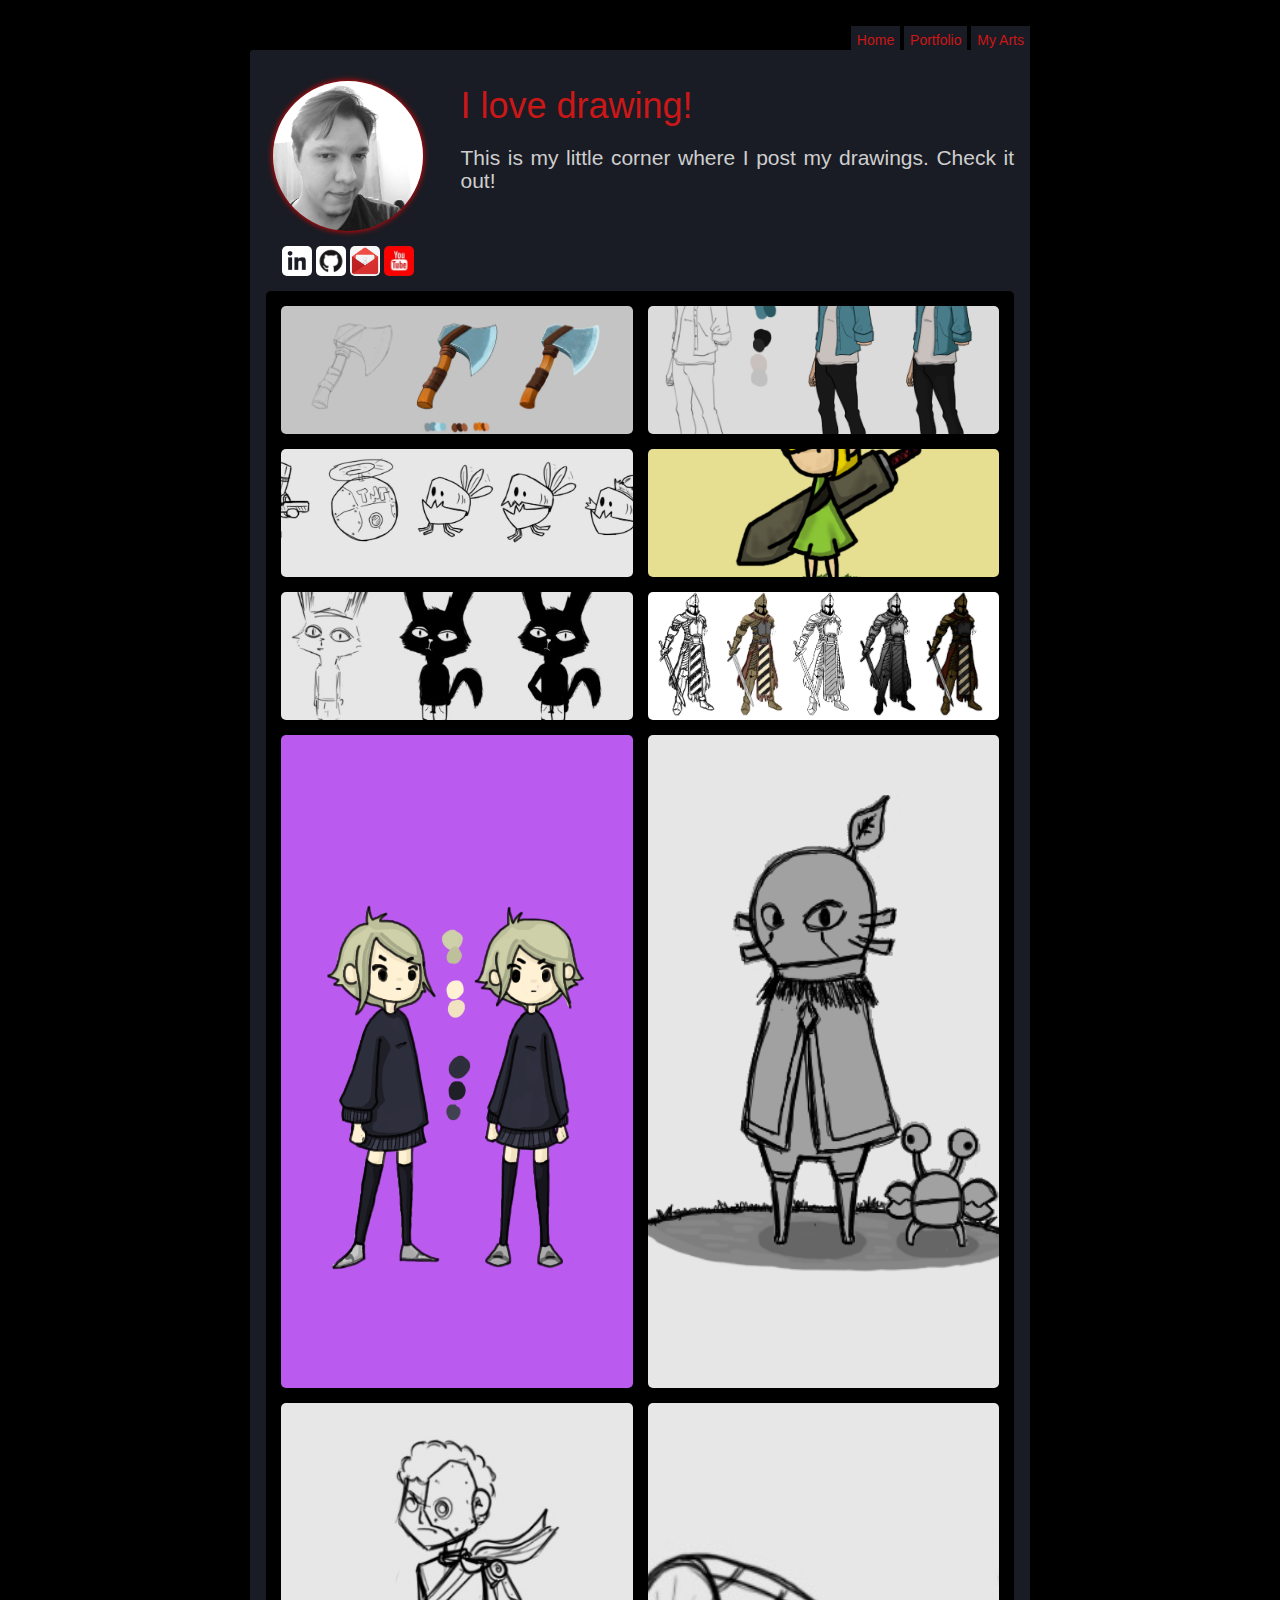
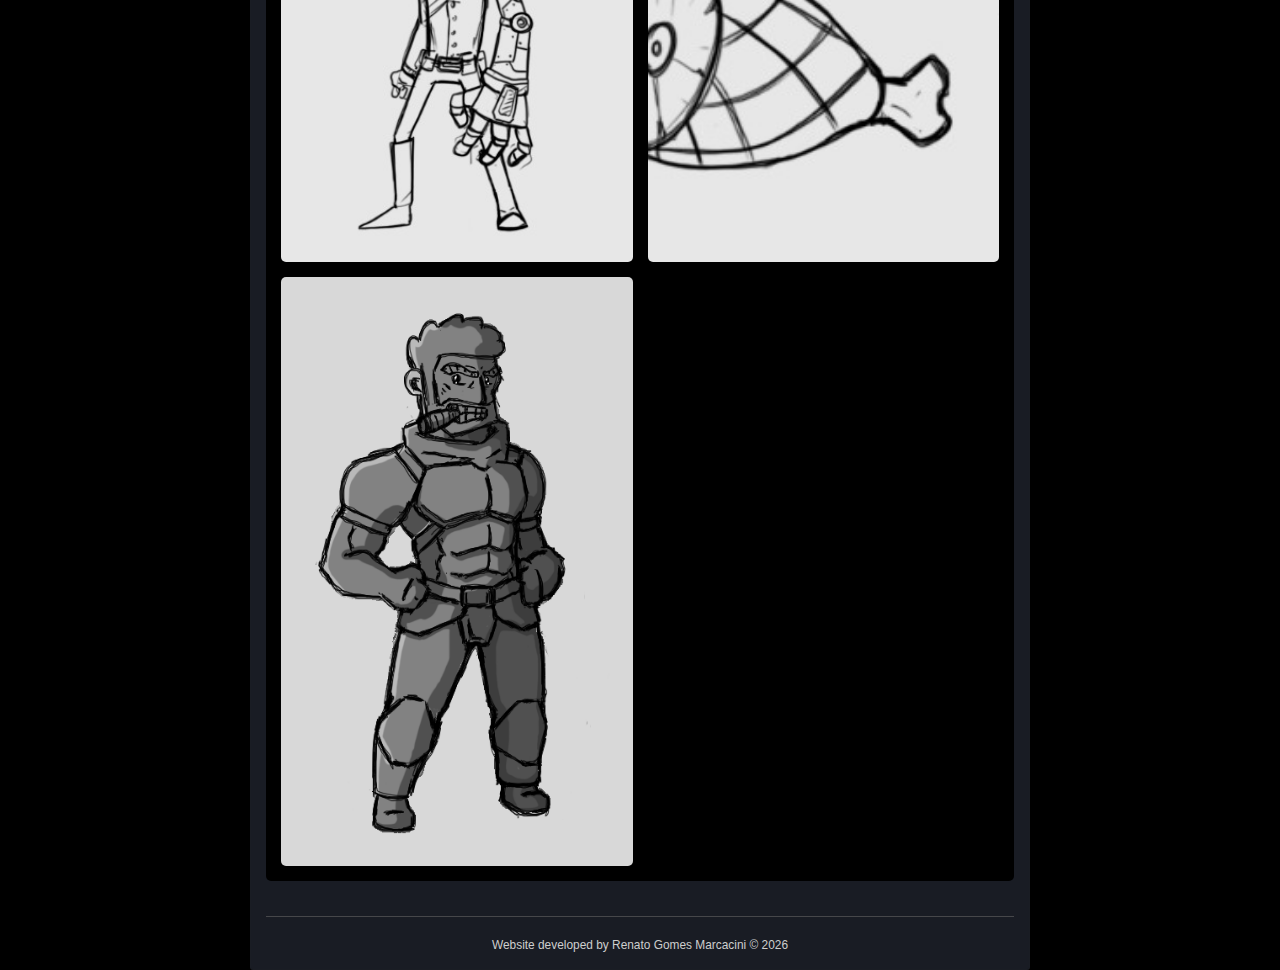
==== art.html @ 97368423 "add art site" ====
<!DOCTYPE html>
<html lang="en">

<head>
    <meta charset="UTF-8">
    <meta http-equiv="X-UA-Compatible" content="IE=edge">
    <meta name="viewport" content="width=device-width, initial-scale=1.0">
    <meta name="google-site-verification" content="MoLiY5X7O9fcezk5A725f2UCpx8jj_1YSWjzFRID5F0" />
    <link rel="stylesheet" href="./style.css">
    <!-- Latest compiled and minified CSS -->
    <link rel="stylesheet" href="https://cdn.jsdelivr.net/npm/bootstrap@3.3.7/dist/css/bootstrap.min.css"
        integrity="sha384-BVYiiSIFeK1dGmJRAkycuHAHRg32OmUcww7on3RYdg4Va+PmSTsz/K68vbdEjh4u" crossorigin="anonymous">
    <title>Renato Gomes Marcacini - My Arts</title>

    <link rel="apple-touch-icon" sizes="180x180" href="./images/apple-touch-icon.png">
    <link rel="icon" type="image/png" sizes="32x32" href="./images/favicon-32x32.png">
    <link rel="icon" type="image/png" sizes="16x16" href="./images/favicon-16x16.png">

</head>

<body>
    <div class="container custom-container" style="padding:0px; background-color: #000000 !important;">
        <nav class="nav">
            <a class="nav-link" href="./index.html#author">Home</a>
            <a class="nav-link" href="./index.html#game">Portfolio</a>
            <a class="nav-link" href="#art">My Arts</a>
            <!-- <a class="nav-link" href="#contact">Contact</a> -->
        </nav>
    </div>
    <div class="container custom-container custom-container-border">
        <section id="author">
            <div class="row">
                <div class="col-md-3">
                    <img class="author_picture" src="./images/autor.png" alt="Picture of author">

                    <div class="social">
                        <a class="social-link" target="_blank"
                            href="https://br.linkedin.com/in/renato-gomes-marcacini-50b78b1a7"><img
                                src="./images/linkedin-white-logo.webp" alt=""></a>
                        <a class="social-link" target="_blank" href="https://github.com/renatomarcacini"><img
                                src="./images/icon-github.png" alt=""></a>
                        <a class="social-link" target="_blank" href="mailto:renato.gomes.marcacini@gmail.com"><img
                                src="./images/email-logo.png" alt=""></a>
                        <a class="social-link" target="_blank" href="https://www.youtube.com/@natogames1702"><img
                                src="./images/icon-youtube.png" alt=""></a>
                    </div>
                </div>
                <div class="col-md-9">
                    <h1>I love drawing! </h1>
                    <h3 class="author-introduction">
                        This is my little corner where I post my drawings. Check it out!
                    </h3>
                </div>
            </div>



        </section>

        <section id="art">
            <div class="row">
                <div class="box">
                    <div class="gallery">

                        <figure class="gallery__item">
                            <img  src="images/arts/art0.jpeg" class="gallery__img myImg" alt="Image 1">
                        </figure>
                        <figure class="gallery__item">
                            <img src="images/arts/art10.jpeg" class="gallery__img myImg" alt="Image 6">
                        </figure>
                        <figure class="gallery__item">
                            <img src="images/arts/art8.jpg" class="gallery__img myImg" alt="Image 6">
                        </figure>
                        <figure class="gallery__item">
                            <img src="images/arts/art2.png" class="gallery__img myImg" alt="Image 3">
                        </figure>
                        <figure class="gallery__item">
                            <img src="images/arts/art3.jpeg" class="gallery__img myImg" alt="Image 4">
                        </figure>
                        <figure class="gallery__item">
                            <img src="images/arts/art4.png" class="gallery__img myImg" alt="Image 5">
                        </figure>
                        <figure class="gallery__item">
                            <img src="images/arts/art5.png" class="gallery__img myImg" alt="Image 6">
                        </figure>
                        
                        <figure class="gallery__item">
                            <img src="images/arts/art6.png" class="gallery__img myImg" alt="Image 6">
                        </figure>
                        <figure class="gallery__item">
                            <img src="images/arts/art1.jpeg" class="gallery__img myImg" alt="Image 2">
                        </figure>
                        <figure class="gallery__item">
                            <img src="images/arts/art7.jpeg" class="gallery__img myImg" alt="Image 6">
                        </figure>
                      
                        <figure class="gallery__item">
                            <img src="images/arts/art9.png" class="gallery__img myImg" alt="Image 6">
                        </figure>
                    </div>

                </div>
            </div>



            <!-- Trigger the Modal -->
            <!-- <img class="myImg" src="./images/arts/art0.jpeg" alt="Snow" style="width:60%;max-width:300px;height: 500px;">
            <img class="myImg" src="./images/arts/art1.jpeg" alt="Snow" style="width:60%;max-width:300px;"> -->

            <!-- The Modal -->
            <div id="myModal" class="modal">

                <div class="modal-close-parent">

                    <!-- The Close Button -->
                    <span  class="modal-close">&times;</span>
                </div>

                <!-- Modal Content (The Image) -->
                <img class="modal-content img-fluid" id="img01">


            </div>

        </section>



        <hr>
        <small>Website developed by Renato Gomes Marcacini © <span id="dataAtual"></span></small>
    </div>


    <script src="https://code.jquery.com/jquery-3.3.1.slim.min.js"
        integrity="sha384-q8i/X+965DzO0rT7abK41JStQIAqVgRVzpbzo5smXKp4YfRvH+8abtTE1Pi6jizo"
        crossorigin="anonymous"></script>
    <script src="https://cdnjs.cloudflare.com/ajax/libs/popper.js/1.14.3/umd/popper.min.js"
        integrity="sha384-ZMP7rVo3mIykV+2+9J3UJ46jBk0WLaUAdn689aCwoqbBJiSnjAK/l8WvCWPIPm49"
        crossorigin="anonymous"></script>
    <script src="https://stackpath.bootstrapcdn.com/bootstrap/4.1.3/js/bootstrap.min.js"
        integrity="sha384-ChfqqxuZUCnJSK3+MXmPNIyE6ZbWh2IMqE241rYiqJxyMiZ6OW/JmZQ5stwEULTy"
        crossorigin="anonymous"></script>

    <script>
        function exibirDataAtual() {
            var dataAtual = new Date();
            var ano = dataAtual.getFullYear();
            document.getElementById('dataAtual').textContent = ano;
        }

        exibirDataAtual();


// Get the modal
var modal = document.getElementById("myModal");

// Get the image and insert it inside the modal - use its "alt" text as a caption
var img = document.getElementsByClassName("myImg");
var modalImg = document.getElementById("img01");

console.log(img);

for (var i = 0; i < img.length; i++) {
    img[i].onclick = function () {
        modal.style.display = "block";
        modalImg.src = this.src;
    };
}

// Get the <span> element that closes the modal
var span = document.getElementsByClassName("modal-close")[0];

// When the user clicks on <span> (x), close the modal
span.onclick = function () {
    modal.style.display = "none";
};

    </script>
</body>

</html>
---- style.css ----
body {
    background-color: #000000 !important;
}

.box {
    background-color: #000000;
    padding: 15px;
    border-radius: 5px;
    margin: 15px;
}

.box li {
    font-size: 15px !important;
}

.box a {
    color: #CC1718;

}

.box a:hover {
    color: #CC1718;
}

.container {
    background-color: #191C24;
    color: #cecece;
}

h1,
h4 {
    color: #CC1718 !important;
}


.progress {
    background-color: #cc17182b !important;
}

.progress-bar {
    background-color: #CC1718 !important;
}

hr {
    border-color: #5e5e5ea8 !important;
}


/* #author,
#game,
#contact {
    border: 1px dotted rgba(0, 0, 0, 0.521);
    padding: 15px;
    margin-bottom: 15px;
} */


.author_picture {
    display: block;
    width: 150px;
    border-radius: 100%;
    margin: 15px auto;
    /* border: 4px solid #CC1718; */
    filter: drop-shadow(0 0 0.3rem #ff0000);
}

.author-introduction {
    text-align: justify;
    font-size: 21px;
}

.social {
    display: block;
    text-align: center;
    list-style: none;
    margin: 0 auto !important;
    padding: 0;
}

.social li {
    display: block;
    text-align: center;
    list-style: none;
    margin: 0 auto;
}

.social-link img {
    width: 30px;
    height: 30px;
    border-radius: 5px;
}

.custom-container {
    max-width: 780px;
    /* margin: 50px 0; */

}

.custom-container-border {
    border: 1px solid #2b2b2b1a;
    border-radius: 3px;
    padding: 15px;
}

.nav {
    text-align: end;
    margin: 30px 0 0 0;

}

.nav-link {
    /* background-color: white; */
    background-color: #191C24;
    padding: 5px;
    border: 1px solid #191C24;
    color: #CC1718;
}



.nav-link:hover {
    background-color: #CC1718;
    color: white;
    padding: 5px;
    border: 1px solid #CC1718;
    text-decoration: none;

}

.progress-title {
    margin: 10px auto;
    text-align: center;

}

.progress-label {
    float: left;
    margin-right: 1em;
    width: 65px;
}

.progress {
    margin-bottom: 10px !important;
}

#game {
    padding: 0 15px;
}


#game h1 {
    text-align: center;
    margin: 5px 0 -5px 0;
}



#game .game-category {
    border-bottom: 25px solid #000000;
    border-left: 25px solid transparent;
    border-right: 25px solid transparent;
    height: 0;
    text-align: center;
    max-width: 300px;
    margin: 15px auto 0 auto;
    color: #CC1718;
}



.game-grid {
    border: 1px solid #080a0c;
}


.game-grid .col-md-4 {
    padding: 0 !important;
}


.game-box {
    position: relative;
    min-width: 250px;
    min-height: 250px;
    border: 2px solid black;
}

.game-box:hover .game-links {
    transition: 0.3s;
    opacity: 1;
}

.game-box:hover .game-background {
    -webkit-filter: brightness(20%);
}

.game-box a {
    color: white;
    text-decoration: none;
}


.game-box .link-logo {
    display: inline-block;
    width: 30px !important;
    height: 30px !important;
}

.game-box h3 {
    font-size: 18px;
    transition: 0.2s ease;
    margin: 0;
    height: 75px;
}

.game-box:hover a {
    color: white;
    text-decoration: none;
}

.game-box:hover h3 {
    display: table-cell;
    vertical-align: bottom;
    color: white;
    text-decoration: none;
    font-size: 30px;
}




.game-box:hover .game-links {
    transition: 0.3s;
    opacity: 1;

}

.game-box .game-background {
    position: absolute;
    width: 100%;
    height: 100%;
    -webkit-filter: brightness(100%);
    transition: 0.3s;
    border-radius: 2px;

}

.game-links {
    position: absolute;
    bottom: 80px;
    width: 100%;
    text-align: center;
    opacity: 0;
}



.link {
    display: block;
    margin: 0 auto;
    max-width: 115px !important;
    padding: 5px;
    border: 1px solid white;
    background-color: white;
    border-radius: 20px;
    color: #2b2b2b !important;
    transition: 0.3s ease;
}

.link:hover {
    max-width: 125px !important;
    /* background-color: rgb(235, 235, 235); */
    background-color: white;
}

#contact h3 {
    margin: 5px 0px;
    text-align: center;
}

small {
    display: block;
    text-align: center;
    margin: 15px 0 0 0;
}

#contact p {
    margin: 0;
}

.downloads {
    display: block;
    margin: 0 auto;
    text-align: center;
}

.download-link {
    margin: 0 auto;
    text-align: center;
    max-width: 130px;
    padding: 8px;
    margin-left: 15px;
    border: 1px solid white;
    background-color: white;
    color: black !important;
    border-radius: 20px;
}

.download-link img {
    height: 35px;
}


/* ------- NEW ADDITIONS ------ */
.game-project {
    background-color: #000000;
    padding-top: 15px;
    padding-bottom: 15px;
    border-radius: 5px;
    margin: 15px;
}

.game-project-image img {
    height: 175px;
    transition: 0.3s;
    display: block;
    margin: 0 auto;
}

.game-project-image img:hover {
    opacity: 50%;
}

.game-project-title {
    margin: 0;
    margin-bottom: 15px;
    margin-left: 15px;
    color: white;
}

.game-project-title a {
    color: white;
}

.game-project-title a:hover {
    color: white;
}

.game-project-description {
    margin: 0;
    margin-bottom: 15px;
    margin-left: 15px;
    font-size: 18px;
    text-align: justify;

}

.game-project-link {
    margin: 0;
    margin-bottom: 15px;
    margin-left: 15px;
    font-size: 20px;
    padding: 5px;
    border-radius: 15px;
    text-decoration: none;
    color: white;


}

.game-project-link:hover {
    color: white;
}

.game-project-link-logo {
    height: 35px;
    margin-right: 5px;
}

.current-project-image {
    display: block;
    margin: 0 auto;
    width: 70%;
}

.current-project-title {
    text-align: center;
}

.current-project-title a {
    text-align: center;
    color: white !important;
}

.current-project-description {
    text-align: center;
    font-size: 17px;
    text-align: justify;

}

.current-project-link {
    display: block;
    margin: 0 auto;
    text-align: center;
    color: white !important;
    font-size: 20px;
    border: 1px solid black;
    padding: 10px;
    width: 200px;
    border-radius: 15px;
}

.current-project-link-logo {
    text-align: center;
    height: 30px;
    margin-right: 5px;
}

.gallery {
    display: grid;
    grid-template-columns: repeat(2, 2fr);
    grid-template-rows: repeat(3, 10vw);
    grid-gap: 15px;
}

.gallery__img {
    width: 100%;
    height: 100%;
    object-fit: cover;
}

/* Style the Image Used to Trigger the Modal */
.myImg {
    border-radius: 5px;
    cursor: pointer;
    transition: 0.1s;
}

.myImg:hover {
    border: 3px solid red;
    opacity: 0.7;
}

/* The Modal (background) */
.modal {
    display: none;
    /* Hidden by default */
    position: fixed;
    /* Stay in place */
    z-index: 1;
    /* Sit on top */
    padding-top: 100px;
    /* Location of the box */
    left: 0;
    top: 0;
    width: 100%;
    /* Full width */
    height: 100%;
    /* Full height */
    overflow: auto;
    /* Enable scroll if needed */
    background-color: rgb(0, 0, 0);
    /* Fallback color */
    background-color: rgba(0, 0, 0, 0.9);
    /* Black w/ opacity */
}

/* Modal Content (Image) */
.modal-content {
    margin: auto;
    display: block;
    width: 80%;
    max-width: 700px;
}

/* Caption of Modal Image (Image Text) - Same Width as the Image */
#caption {
    margin: auto;
    display: block;
    width: 80%;
    max-width: 700px;
    text-align: center;
    color: #ccc;
    padding: 10px 0;
    height: 150px;
}

/* Add Animation - Zoom in the Modal */
.modal-content {
    animation-name: zoom;
    animation-duration: 0.6s;
    width: auto;
    height: auto;
    max-height: 720px;
}

@keyframes zoom {
    from {
        transform: scale(0)
    }

    to {
        transform: scale(1)
    }
}

.modal-close-parent {
    display: block;
    margin: 0 auto;
    width: 920px;
    text-align: end;
}

/* The Close Button */
.modal-close {
    color: #f1f1f1;
    font-size: 80px;
    font-weight: bold;
    transition: 0.3s;
}

.modal-close:hover,
.modal-close:focus {
    color: #bbb;
    text-decoration: none;
    cursor: pointer;
}

/* 100% Image Width on Smaller Screens */
@media only screen and (max-width: 700px) {
    .modal-content {
        width: 100%;
    }
}
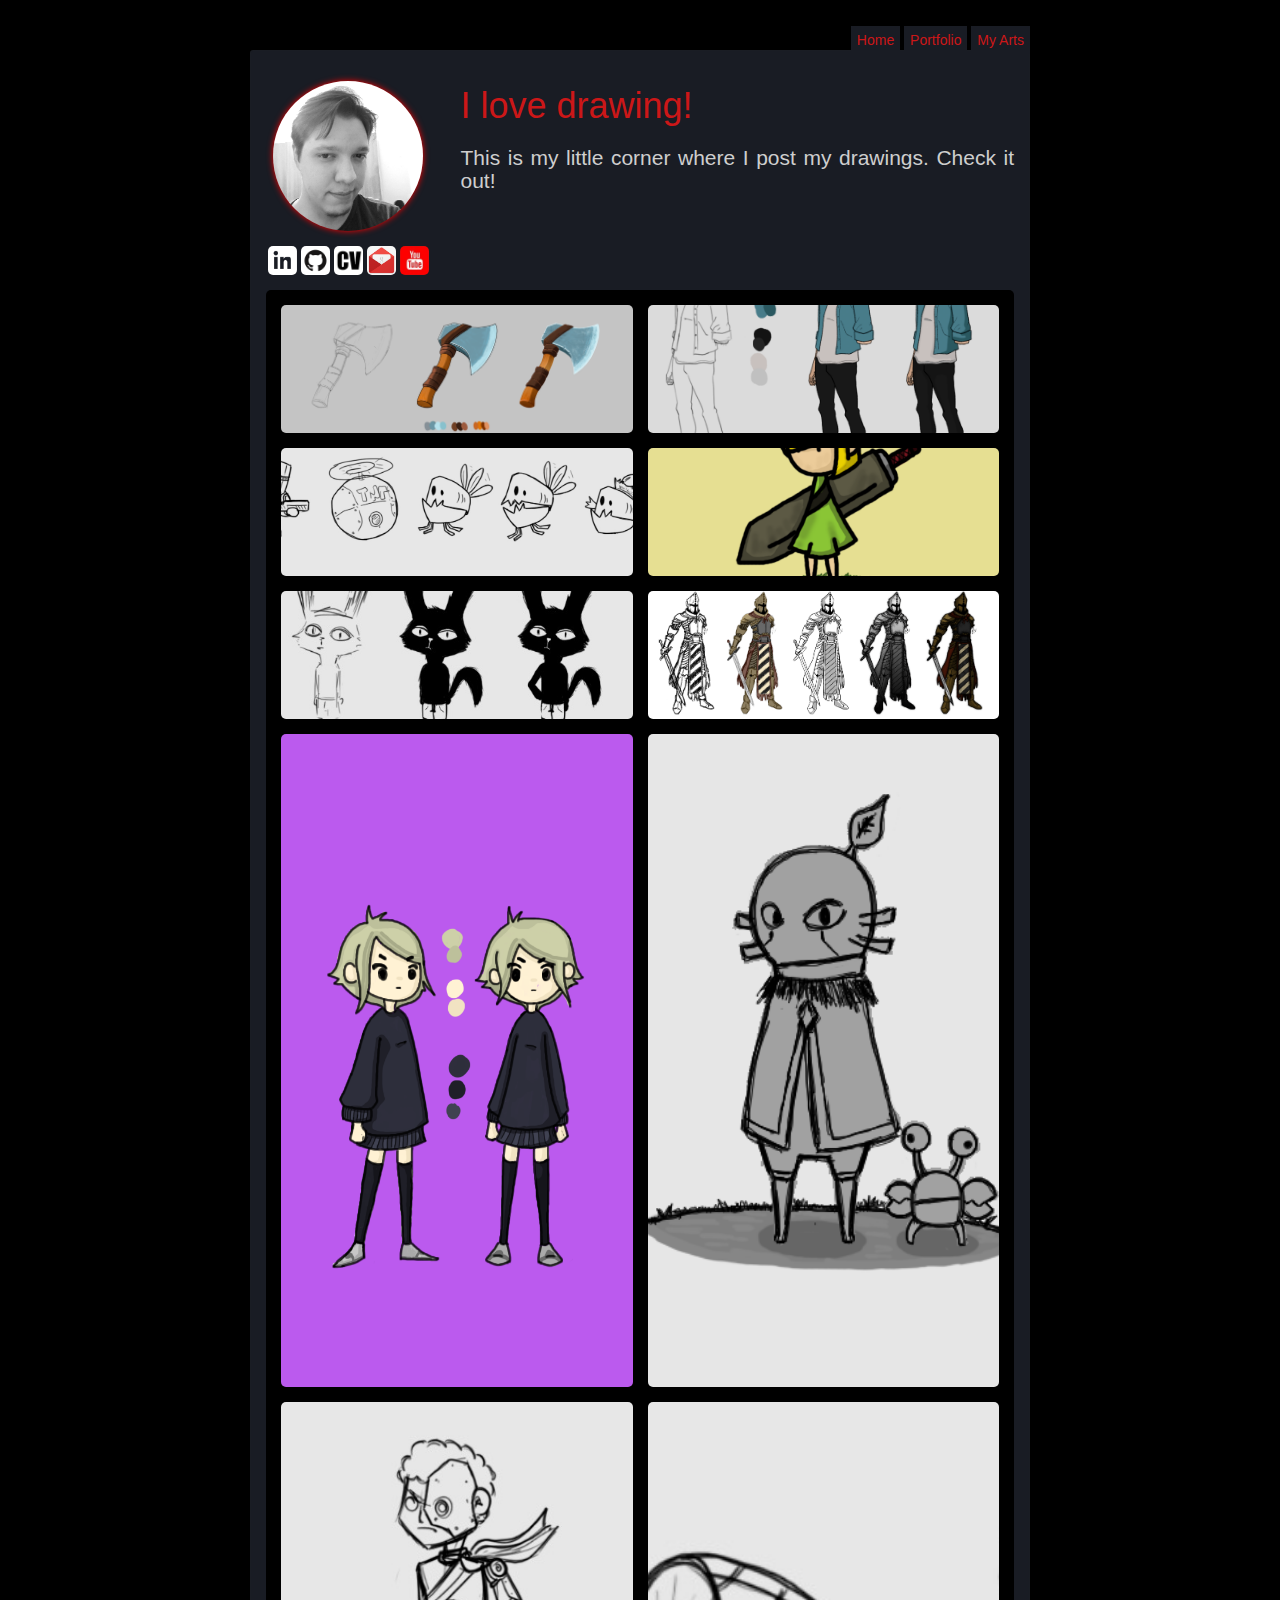
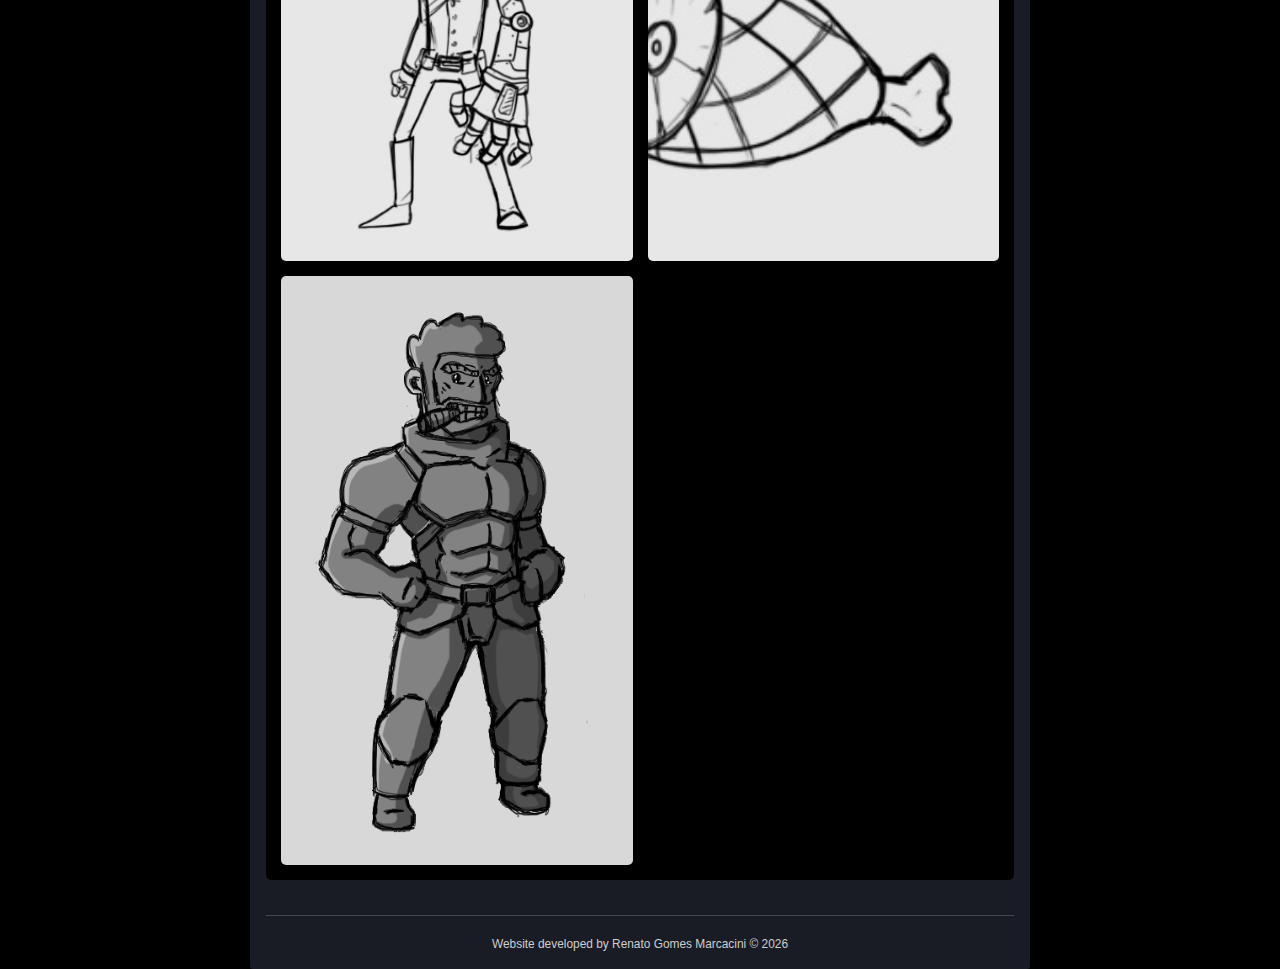
==== commit 6f0af6ad: "feat: added cv link" ====
--- a/art.html
+++ b/art.html
@@ -35,14 +35,16 @@
 
                     <div class="social">
                         <a class="social-link" target="_blank"
-                            href="https://br.linkedin.com/in/renato-gomes-marcacini-50b78b1a7"><img
-                                src="./images/linkedin-white-logo.webp" alt=""></a>
-                        <a class="social-link" target="_blank" href="https://github.com/renatomarcacini"><img
-                                src="./images/icon-github.png" alt=""></a>
-                        <a class="social-link" target="_blank" href="mailto:renato.gomes.marcacini@gmail.com"><img
-                                src="./images/email-logo.png" alt=""></a>
-                        <a class="social-link" target="_blank" href="https://www.youtube.com/@natogames1702"><img
-                                src="./images/icon-youtube.png" alt=""></a>
+                        href="https://br.linkedin.com/in/renato-gomes-marcacini-50b78b1a7"><img
+                            src="./images/linkedin-white-logo.webp" alt=""></a>
+                    <a class="social-link" target="_blank" href="https://github.com/renatomarcacini"><img
+                            src="./images/icon-github.png" alt=""></a>
+                    <a class="social-link" target="_blank" href="https://drive.google.com/file/d/1BGpAu_Qn9uisM7el0HFYAqpdzUo4KB7O/view?usp=sharing"><img
+                            src="./images/cv-icon.png" alt=""></a>
+                    <a class="social-link" target="_blank" href="mailto:renato.gomes.marcacini@gmail.com"><img
+                            src="./images/email-logo.png" alt=""></a>
+                    <a class="social-link" target="_blank" href="https://www.youtube.com/@natogames1702"><img
+                            src="./images/icon-youtube.png" alt=""></a>
                     </div>
                 </div>
                 <div class="col-md-9">
--- a/style.css
+++ b/style.css
@@ -85,8 +85,8 @@
 }
 
 .social-link img {
-    width: 30px;
-    height: 30px;
+    width: 29px;
+    height: 29px;
     border-radius: 5px;
 }
 
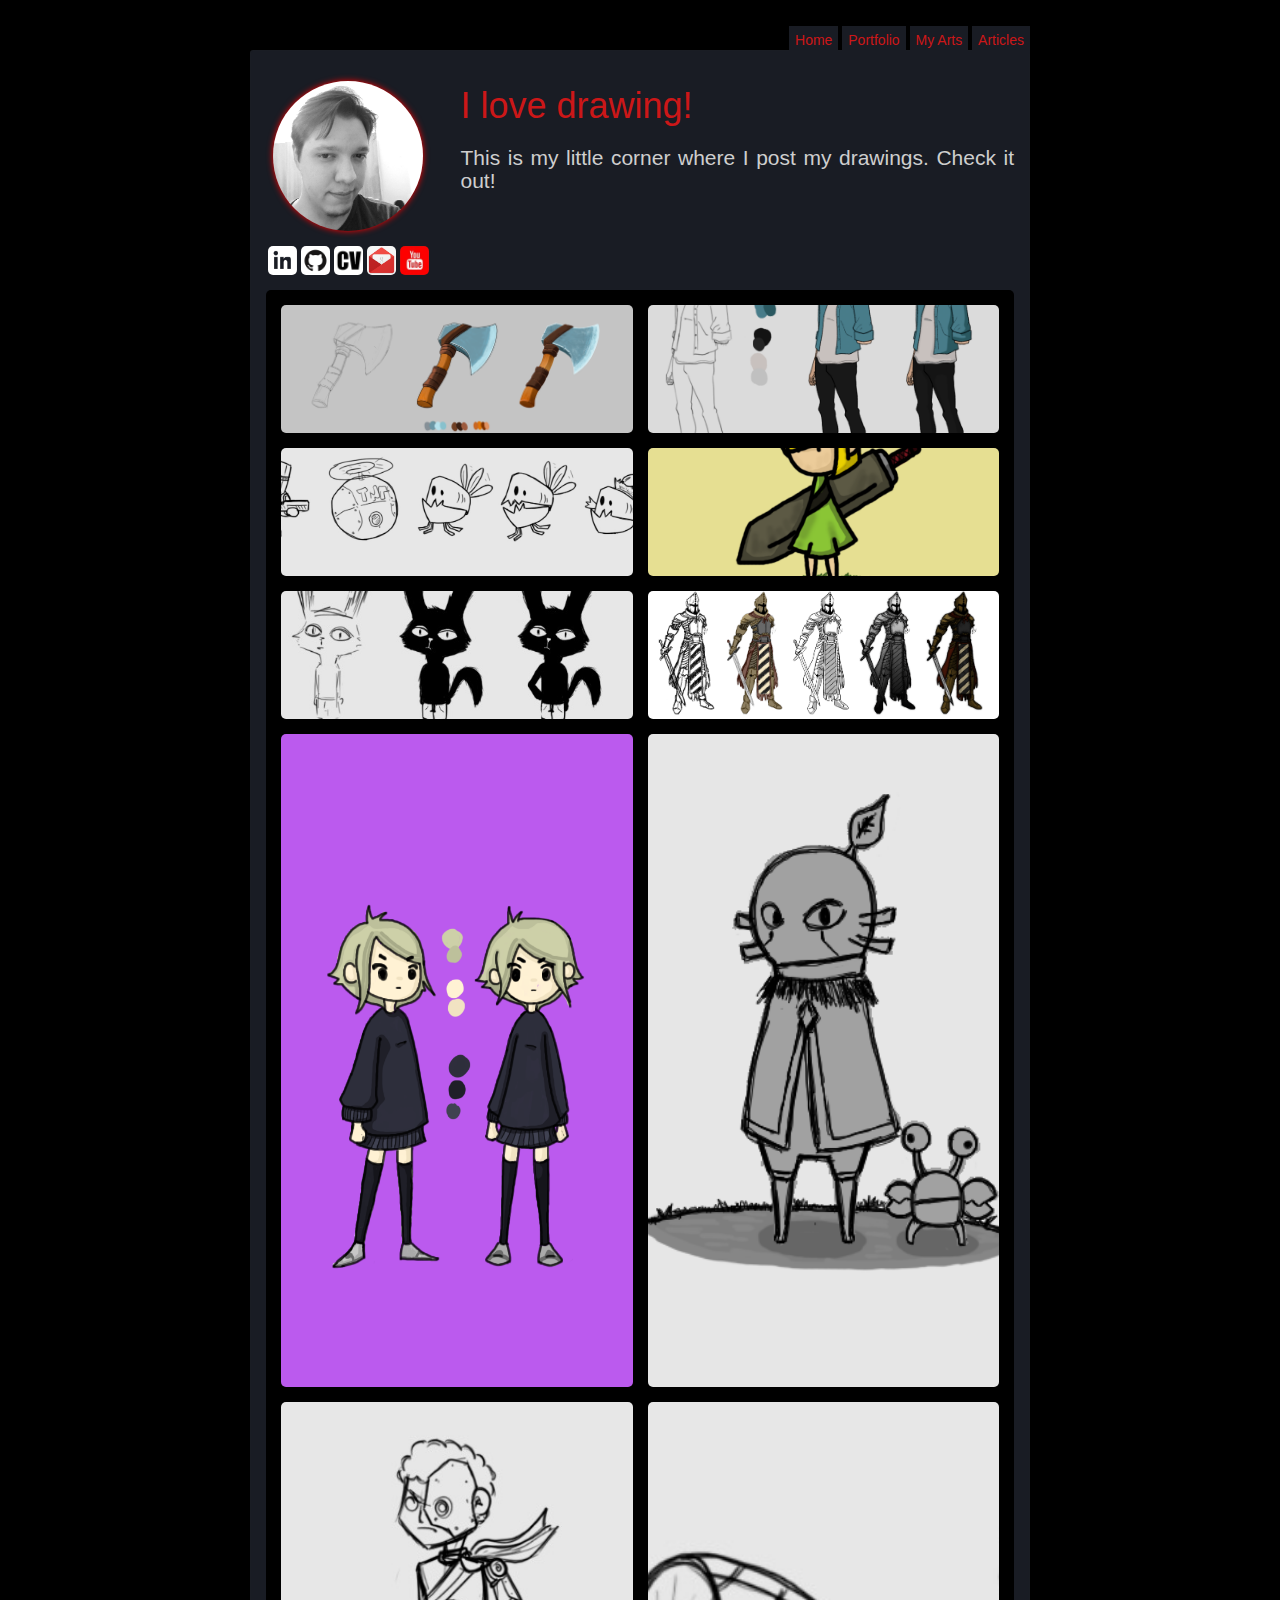
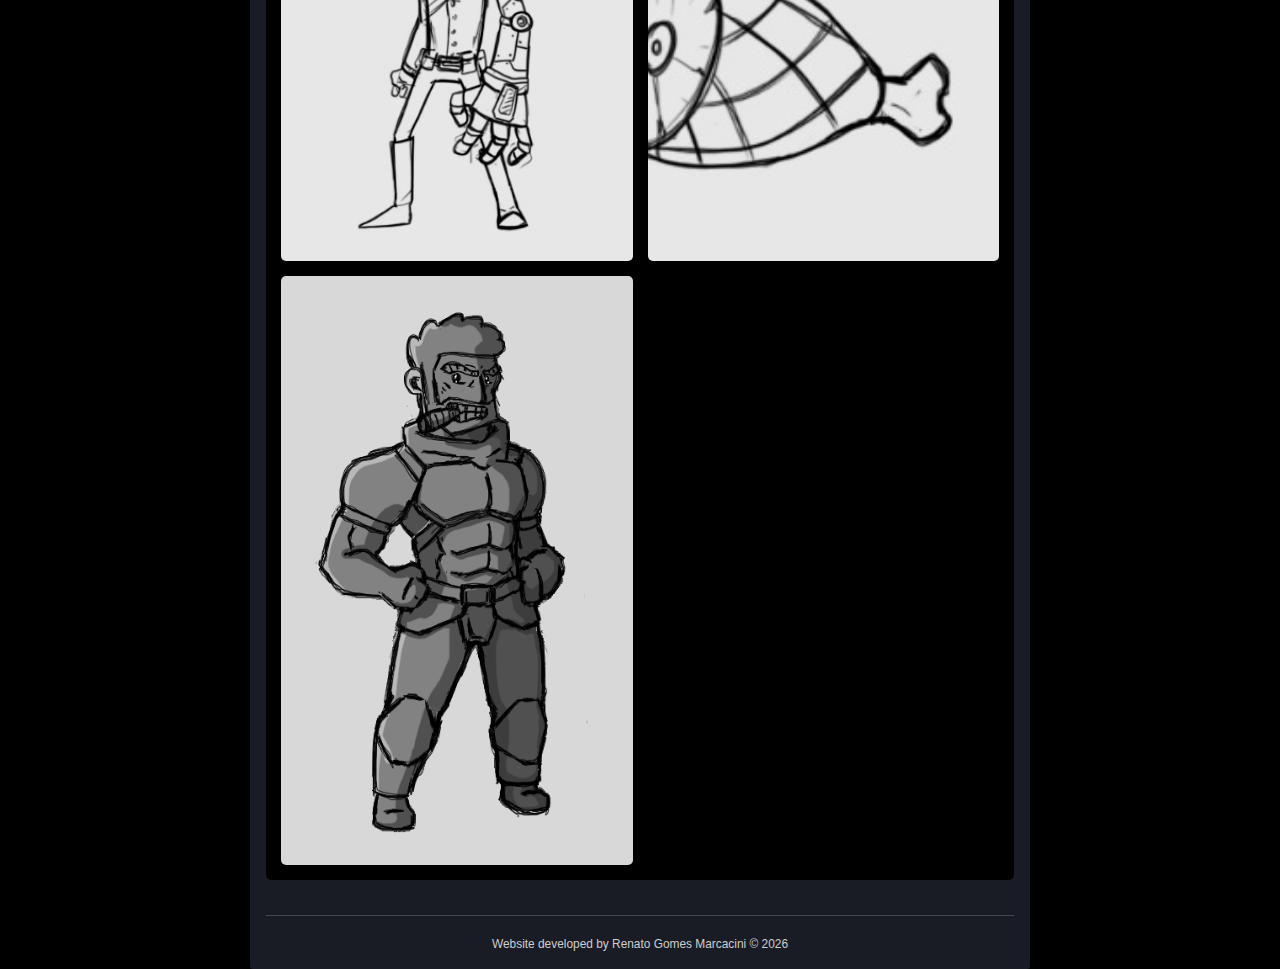
==== commit 49421efd: "feat: add articles page" ====
--- a/art.html
+++ b/art.html
@@ -18,12 +18,23 @@
 
 </head>
 
+<!-- Google tag (gtag.js) -->
+<script async src="https://www.googletagmanager.com/gtag/js?id=G-CYZS09L3TR"></script>
+<script>
+  window.dataLayer = window.dataLayer || [];
+  function gtag(){dataLayer.push(arguments);}
+  gtag('js', new Date());
+
+  gtag('config', 'G-CYZS09L3TR');
+</script>
+
 <body>
     <div class="container custom-container" style="padding:0px; background-color: #000000 !important;">
         <nav class="nav">
             <a class="nav-link" href="./index.html#author">Home</a>
             <a class="nav-link" href="./index.html#game">Portfolio</a>
             <a class="nav-link" href="#art">My Arts</a>
+            <a class="nav-link" href="./articles.html">Articles</a>
             <!-- <a class="nav-link" href="#contact">Contact</a> -->
         </nav>
     </div>
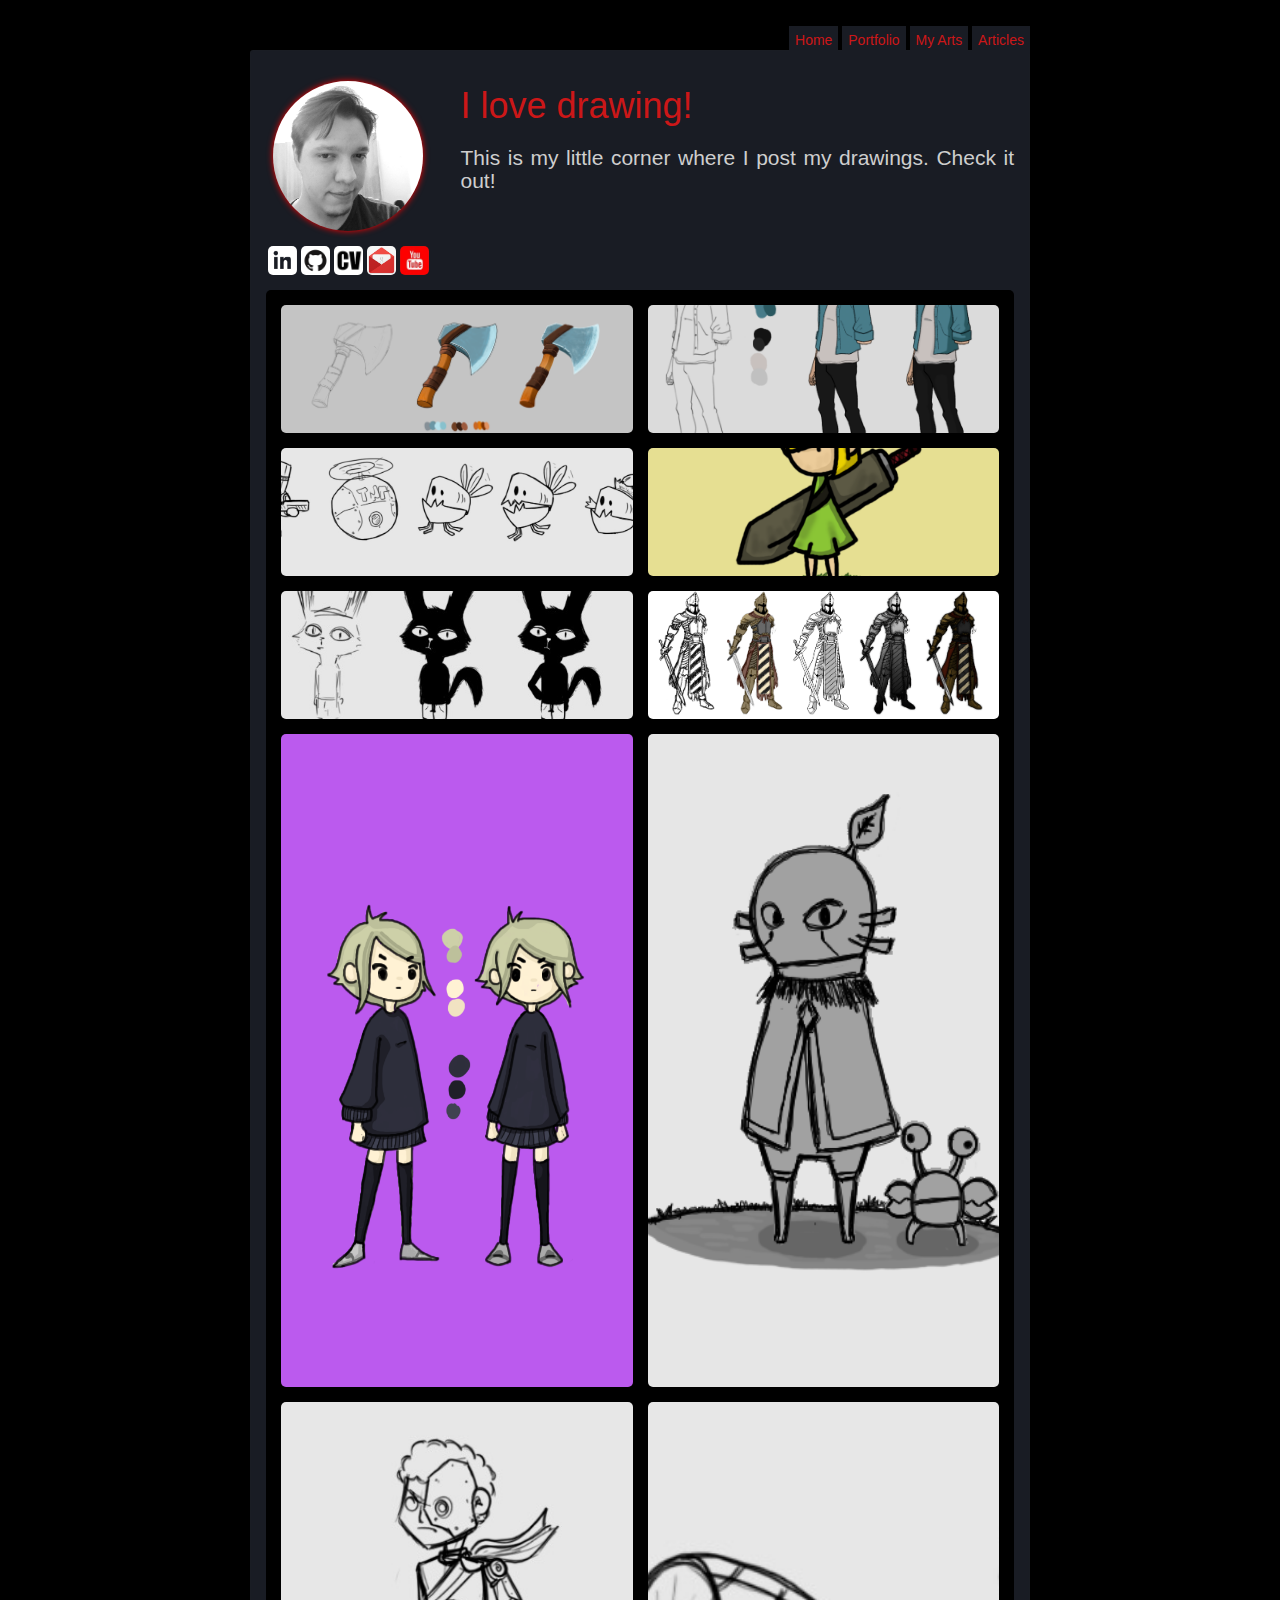
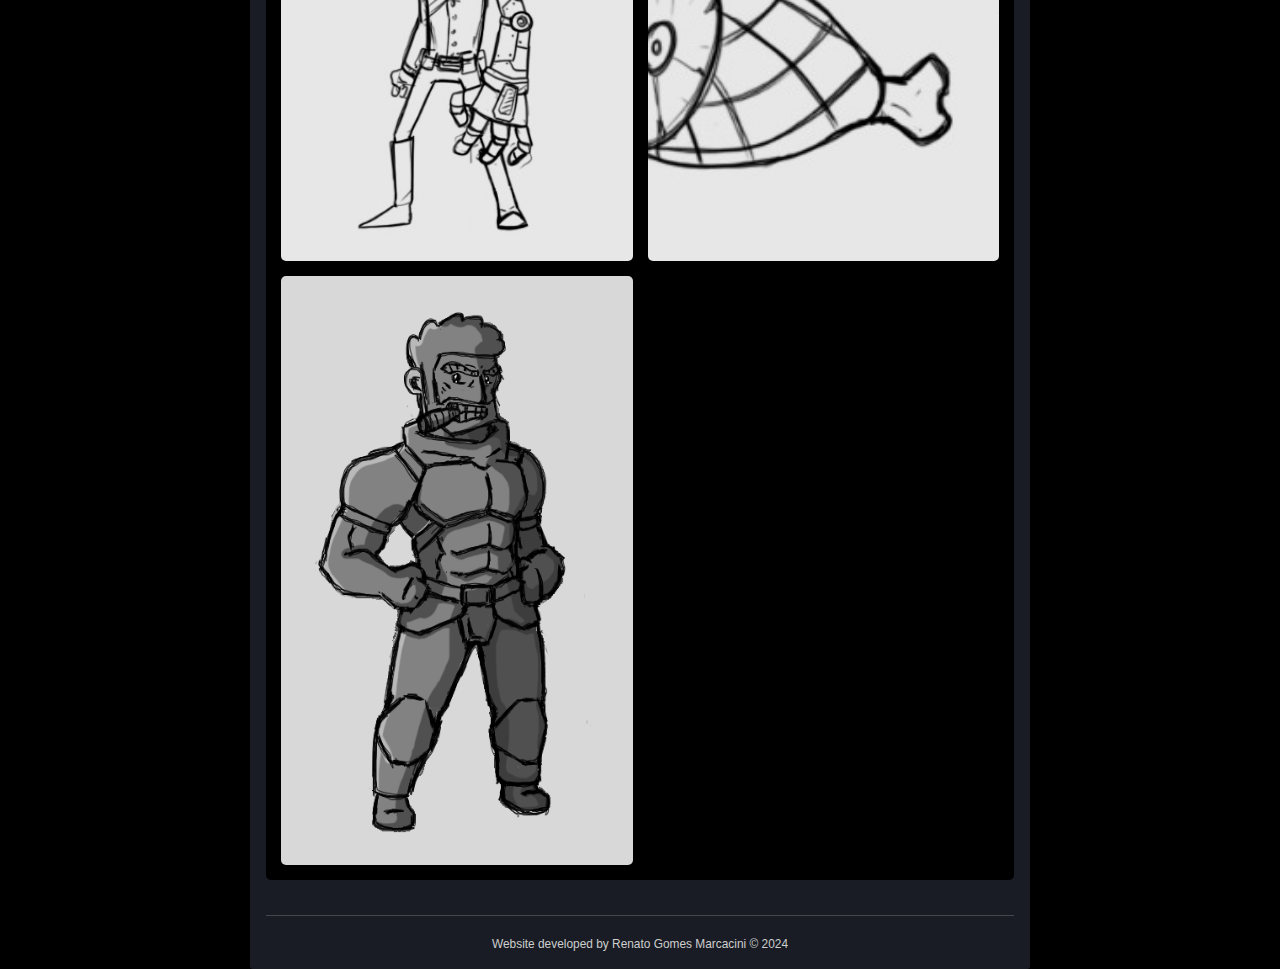
==== commit a63d7a87: "fix: mobile resolution and new icons" ====
--- a/art.html
+++ b/art.html
@@ -141,7 +141,7 @@
 
 
         <hr>
-        <small>Website developed by Renato Gomes Marcacini © <span id="dataAtual"></span></small>
+        <small>Website developed by Renato Gomes Marcacini © 2024</small>
     </div>
 
 
--- a/style.css
+++ b/style.css
@@ -532,4 +532,13 @@
     .modal-content {
         width: 100%;
     }
-}+
+    .current-project-image{
+        width: 100% !important;
+    }
+
+    .current-project-arts{
+        display: block !important;
+    }
+}
+
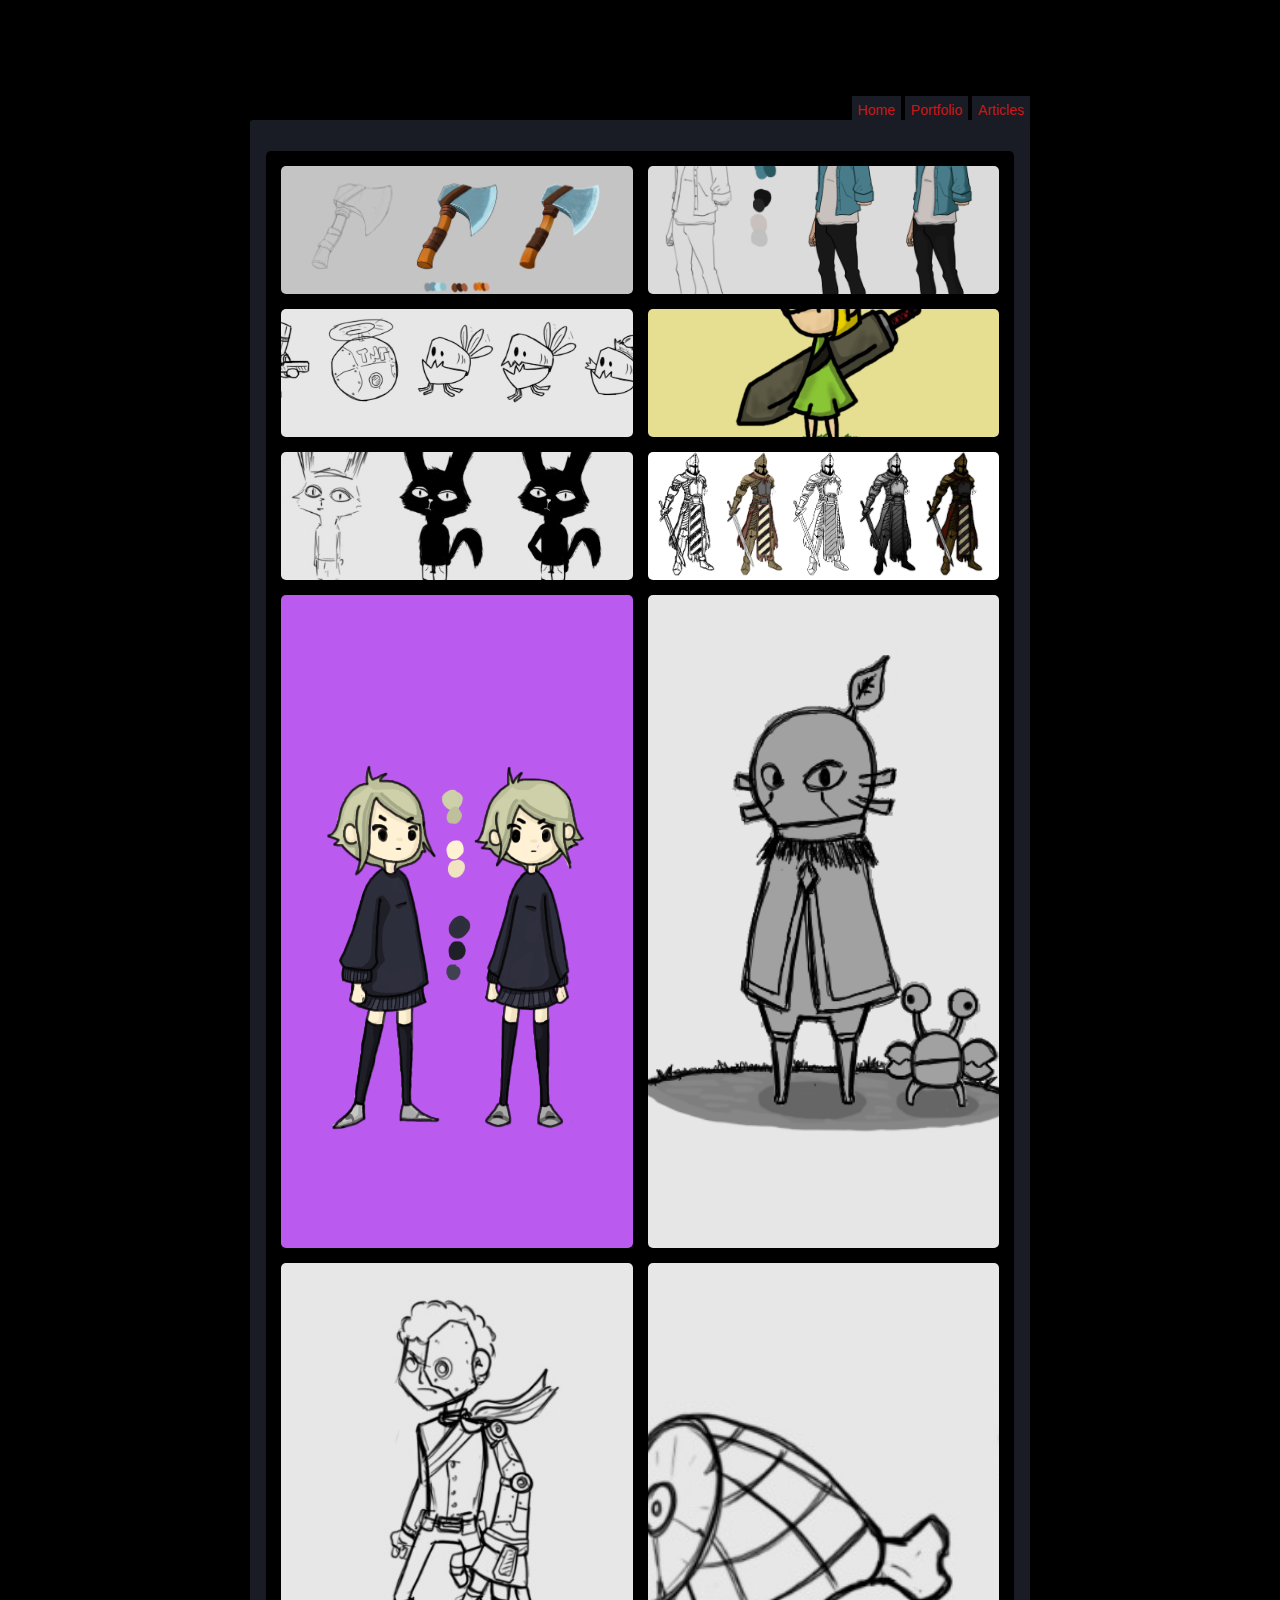
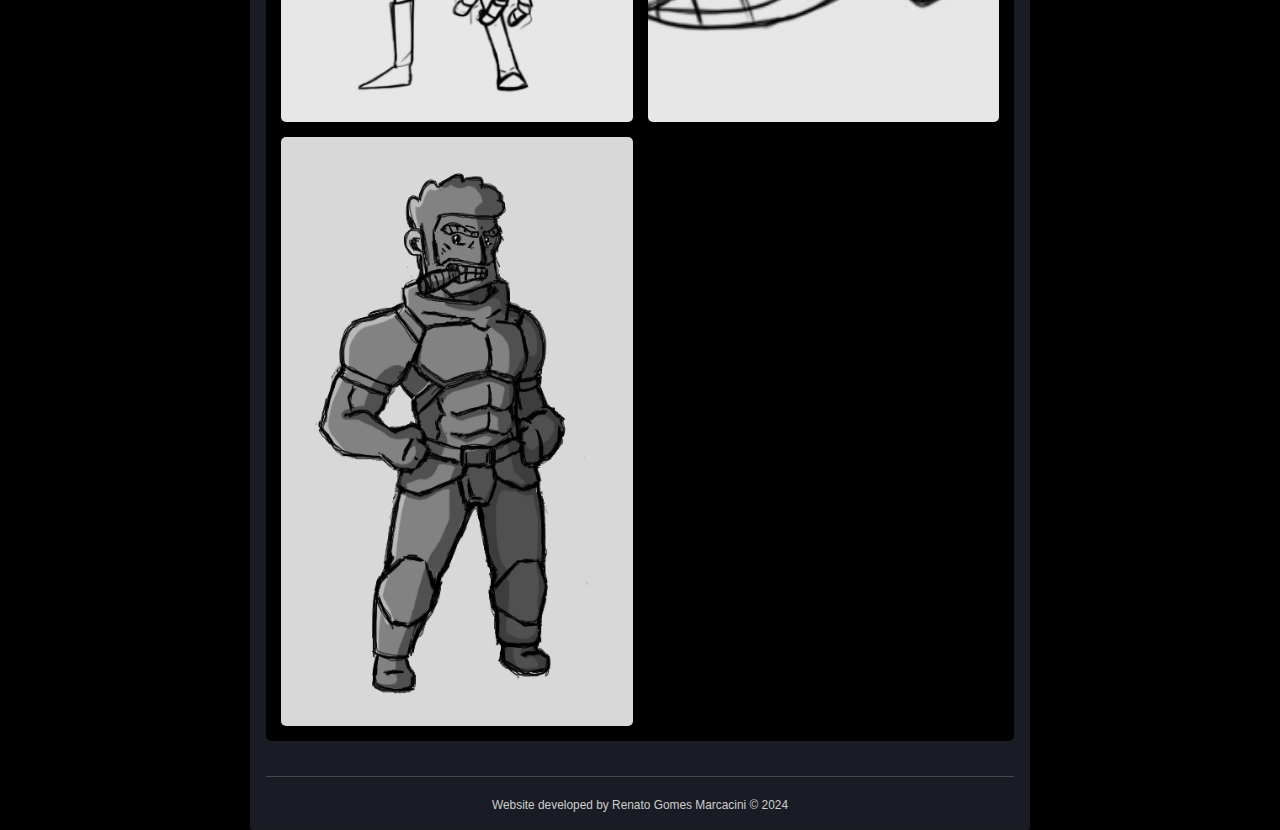
==== commit ab9e249c: "update navbar" ====
--- a/art.html
+++ b/art.html
@@ -33,43 +33,12 @@
         <nav class="nav">
             <a class="nav-link" href="./index.html#author">Home</a>
             <a class="nav-link" href="./index.html#game">Portfolio</a>
-            <a class="nav-link" href="#art">My Arts</a>
             <a class="nav-link" href="./articles.html">Articles</a>
             <!-- <a class="nav-link" href="#contact">Contact</a> -->
         </nav>
     </div>
     <div class="container custom-container custom-container-border">
-        <section id="author">
-            <div class="row">
-                <div class="col-md-3">
-                    <img class="author_picture" src="./images/autor.png" alt="Picture of author">
-
-                    <div class="social">
-                        <a class="social-link" target="_blank"
-                        href="https://br.linkedin.com/in/renato-gomes-marcacini-50b78b1a7"><img
-                            src="./images/linkedin-white-logo.webp" alt=""></a>
-                    <a class="social-link" target="_blank" href="https://github.com/renatomarcacini"><img
-                            src="./images/icon-github.png" alt=""></a>
-                    <a class="social-link" target="_blank" href="https://drive.google.com/file/d/1BGpAu_Qn9uisM7el0HFYAqpdzUo4KB7O/view?usp=sharing"><img
-                            src="./images/cv-icon.png" alt=""></a>
-                    <a class="social-link" target="_blank" href="mailto:renato.gomes.marcacini@gmail.com"><img
-                            src="./images/email-logo.png" alt=""></a>
-                    <a class="social-link" target="_blank" href="https://www.youtube.com/@natogames1702"><img
-                            src="./images/icon-youtube.png" alt=""></a>
-                    </div>
-                </div>
-                <div class="col-md-9">
-                    <h1>I love drawing! </h1>
-                    <h3 class="author-introduction">
-                        This is my little corner where I post my drawings. Check it out!
-                    </h3>
-                </div>
-            </div>
-
-
-
-        </section>
-
+       
         <section id="art">
             <div class="row">
                 <div class="box">
--- a/style.css
+++ b/style.css
@@ -1,5 +1,10 @@
+#author, #game{
+    scroll-margin-top: 50px; 
+}
+
 body {
     background-color: #000000 !important;
+    padding-top: 70px;
 }
 
 .box {
@@ -43,6 +48,36 @@
 
 hr {
     border-color: #5e5e5ea8 !important;
+}
+
+.nav-side-bar{
+    position:fixed;
+    top: 0;
+    width: 100%;
+    text-align: center;
+    background-color: #191C24;
+    z-index: 99;
+    border-bottom: 2px solid black;
+
+}
+
+.nav-side-bar a{
+    background-color: #191C24;
+
+    display: inline-block;
+    width: 150px;
+    padding: 12px;
+    border: 1px solid #191C24;
+    color: #CC1718;
+    text-align: center;
+    margin: 0 5px;
+}
+
+.nav-side-bar a:hover{
+    background-color: #CC1718;
+    color: white;
+    border: 1px solid #CC1718;
+    text-decoration: none;
 }
 
 
